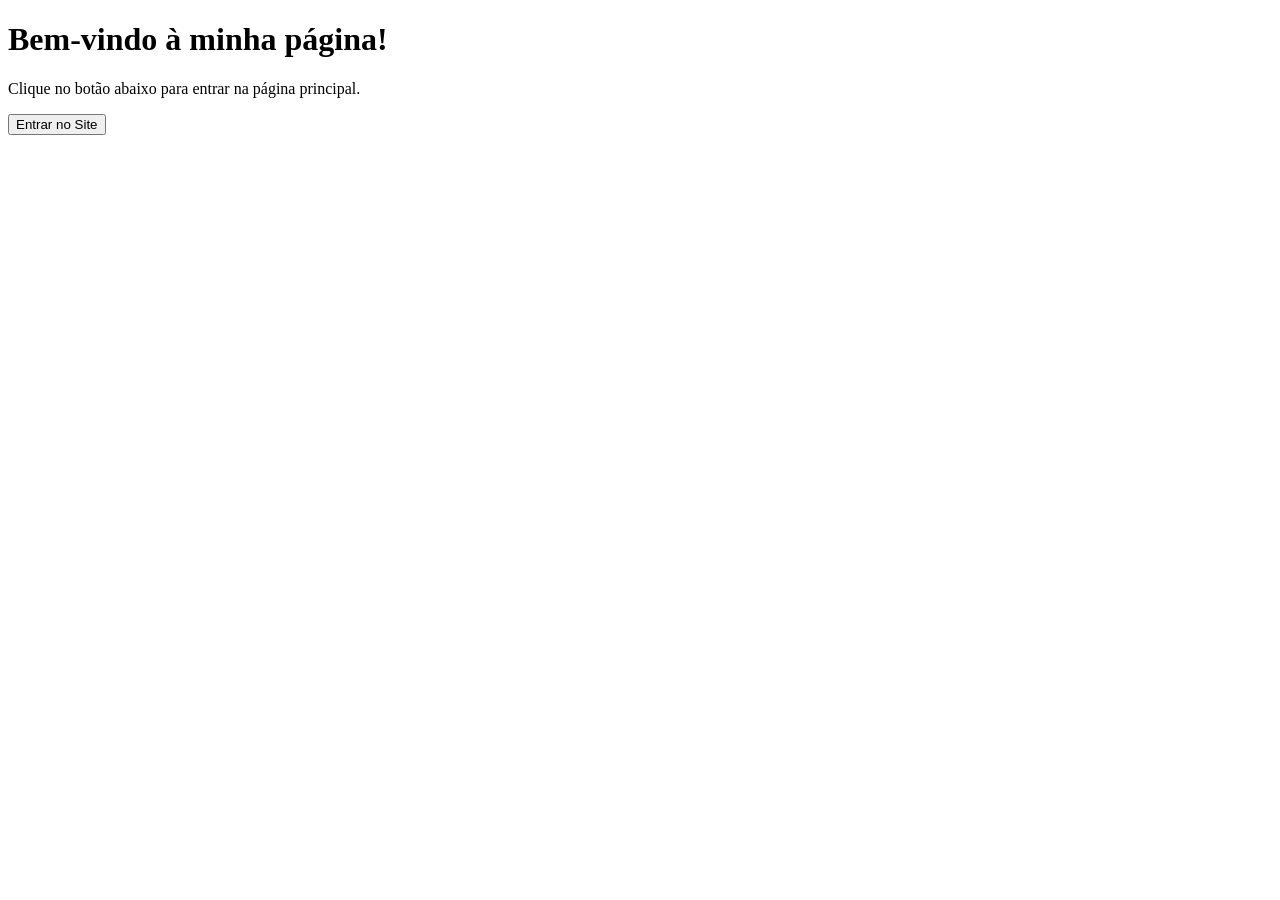
==== welcome.html @ 38692e18 "4" ====
<!DOCTYPE html>
<html lang="pt-BR">
<head>
    <meta charset="UTF-8">
    <title>Bem-vindo!</title>
</head>
<body>
    <h1>Bem-vindo à minha página!</h1>
    <p>Clique no botão abaixo para entrar na página principal.</p>
    <button id="btnEntrar">Entrar no Site</button>

    <script>
        // Redireciona ao clicar no botão
        document.getElementById('btnEntrar').addEventListener('click', function() {
            window.location.href = 'index.html';
        });
    </script>
</body>
</html>
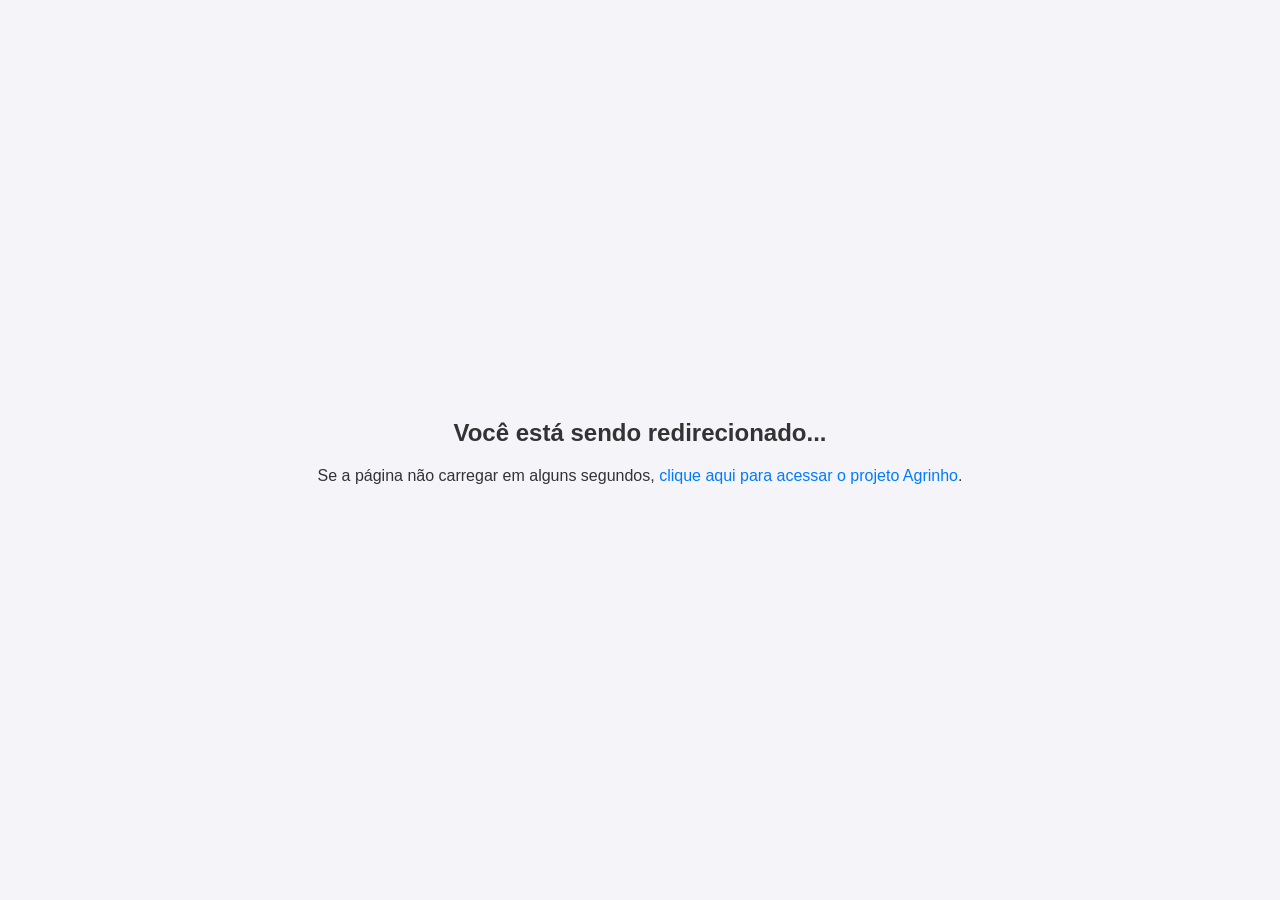
==== commit 8d72e44e: "4" ====
--- a/welcome.html
+++ b/welcome.html
@@ -2,18 +2,42 @@
 <html lang="pt-BR">
 <head>
     <meta charset="UTF-8">
-    <title>Bem-vindo!</title>
+    <meta name="viewport" content="width=device-width, initial-scale=1.0">
+    <title>Redirecionando...</title>
+
+    <meta http-to-equiv="refresh" content="0; url=https://amandinhaidk.github.io/agrinho-2026/">
+
+    <style>
+        body {
+            font-family: Arial, sans-serif;
+            display: flex;
+            justify-content: center;
+            align-items: center;
+            height: 100vh;
+            margin: 0;
+            background-color: #f4f4f9;
+            color: #333;
+            text-align: center;
+        }
+        .container {
+            padding: 20px;
+        }
+        a {
+            color: #007bff;
+            text-decoration: none;
+        }
+        a:hover {
+            text-decoration: underline;
+        }
+    </style>
 </head>
 <body>
-    <h1>Bem-vindo à minha página!</h1>
-    <p>Clique no botão abaixo para entrar na página principal.</p>
-    <button id="btnEntrar">Entrar no Site</button>
+
+    <div class="container">
+        <h2>Você está sendo redirecionado...</h2>
+        <p>Se a página não carregar em alguns segundos, <a href="https://amandinhaidk.github.io/agrinho-2026/">clique aqui para acessar o projeto Agrinho</a>.</p>
+    </div>
 
     <script>
-        // Redireciona ao clicar no botão
-        document.getElementById('btnEntrar').addEventListener('click', function() {
-            window.location.href = 'index.html';
-        });
-    </script>
-</body>
-</html>+        setTimeout(function() {
+            window.location.href = "
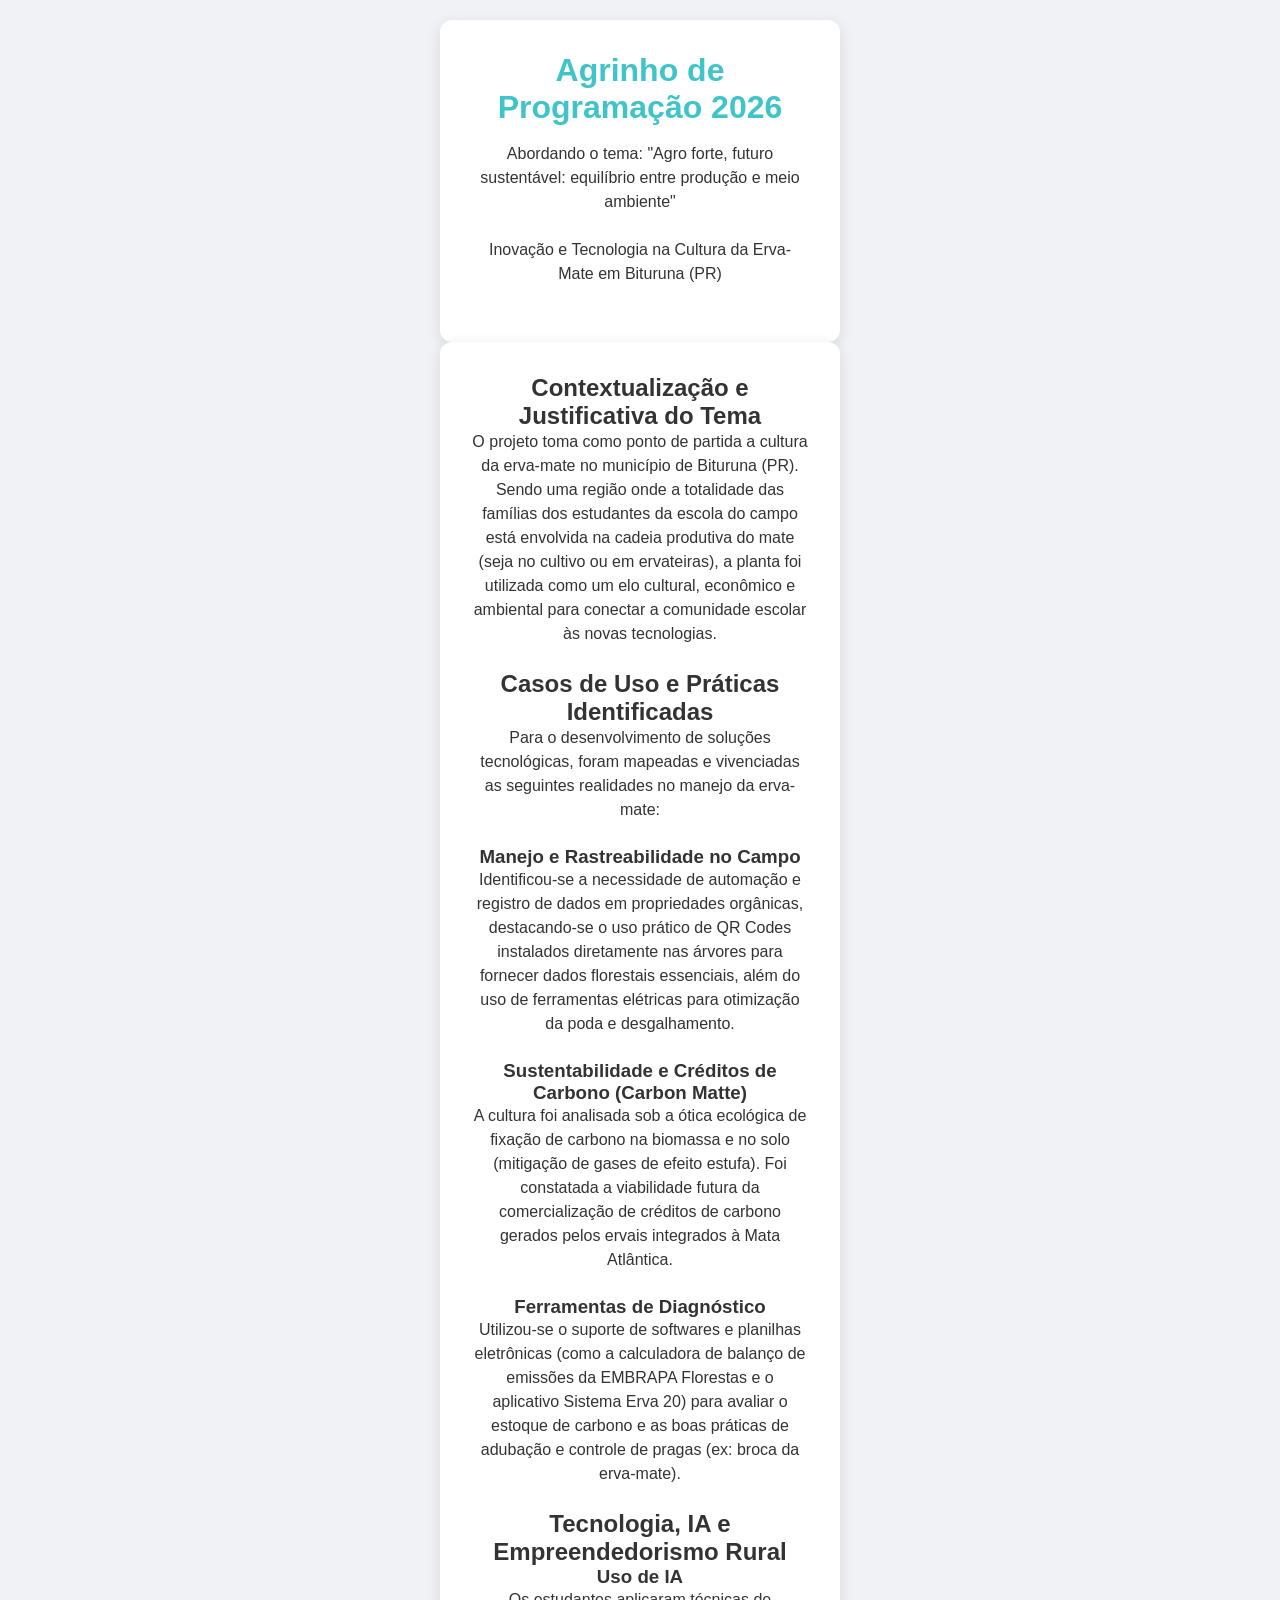
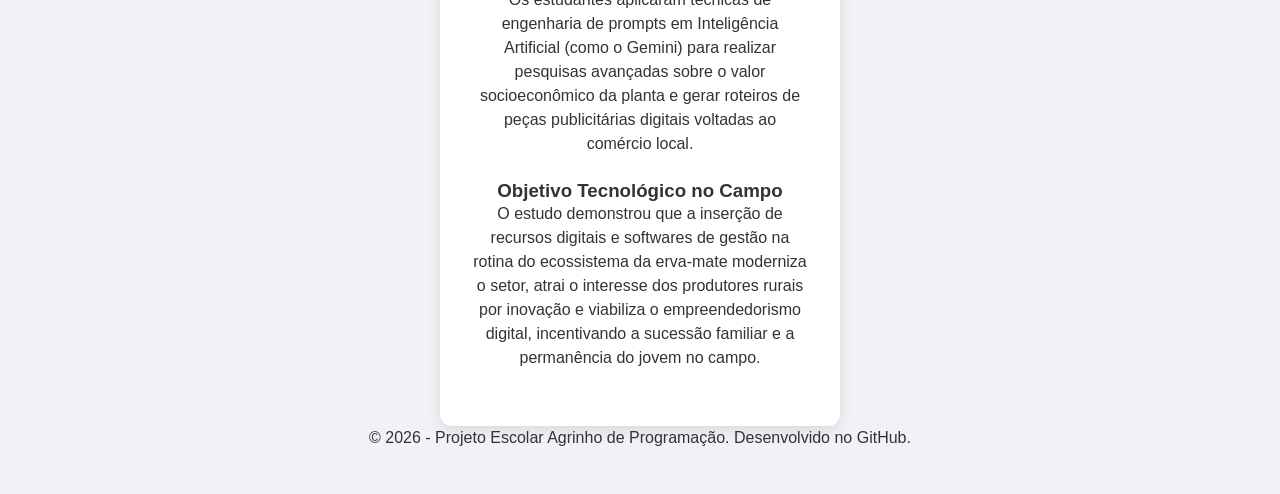
==== commit 6a10ed58: "1" ====
--- a/welcome.html
+++ b/welcome.html
@@ -5,7 +5,7 @@
     <meta name="viewport" content="width=device-width, initial-scale=1.0">
     <title>Redirecionando...</title>
 
-    <meta http-to-equiv="refresh" content="0; url=https://amandinhaidk.github.io/agrinho-2026/">
+    <meta http-equiv="refresh" content="0; url=https://amandinhaidk.github.io/agrinho-2026/index.html">
 
     <style>
         body {
@@ -25,6 +25,7 @@
         a {
             color: #007bff;
             text-decoration: none;
+            font-weight: bold;
         }
         a:hover {
             text-decoration: underline;
@@ -35,9 +36,14 @@
 
     <div class="container">
         <h2>Você está sendo redirecionado...</h2>
-        <p>Se a página não carregar em alguns segundos, <a href="https://amandinhaidk.github.io/agrinho-2026/">clique aqui para acessar o projeto Agrinho</a>.</p>
+        <p>Se a página não carregar, <a href="https://amandinhaidk.github.io/agrinho-2026/index.html">clique aqui para acessar o index.html</a>.</p>
     </div>
 
     <script>
         setTimeout(function() {
-            window.location.href = "+            window.location.href = "https://amandinhaidk.github.io/agrinho-2026/index.html";
+        }, 500);
+    </script>
+
+</body>
+</html>
